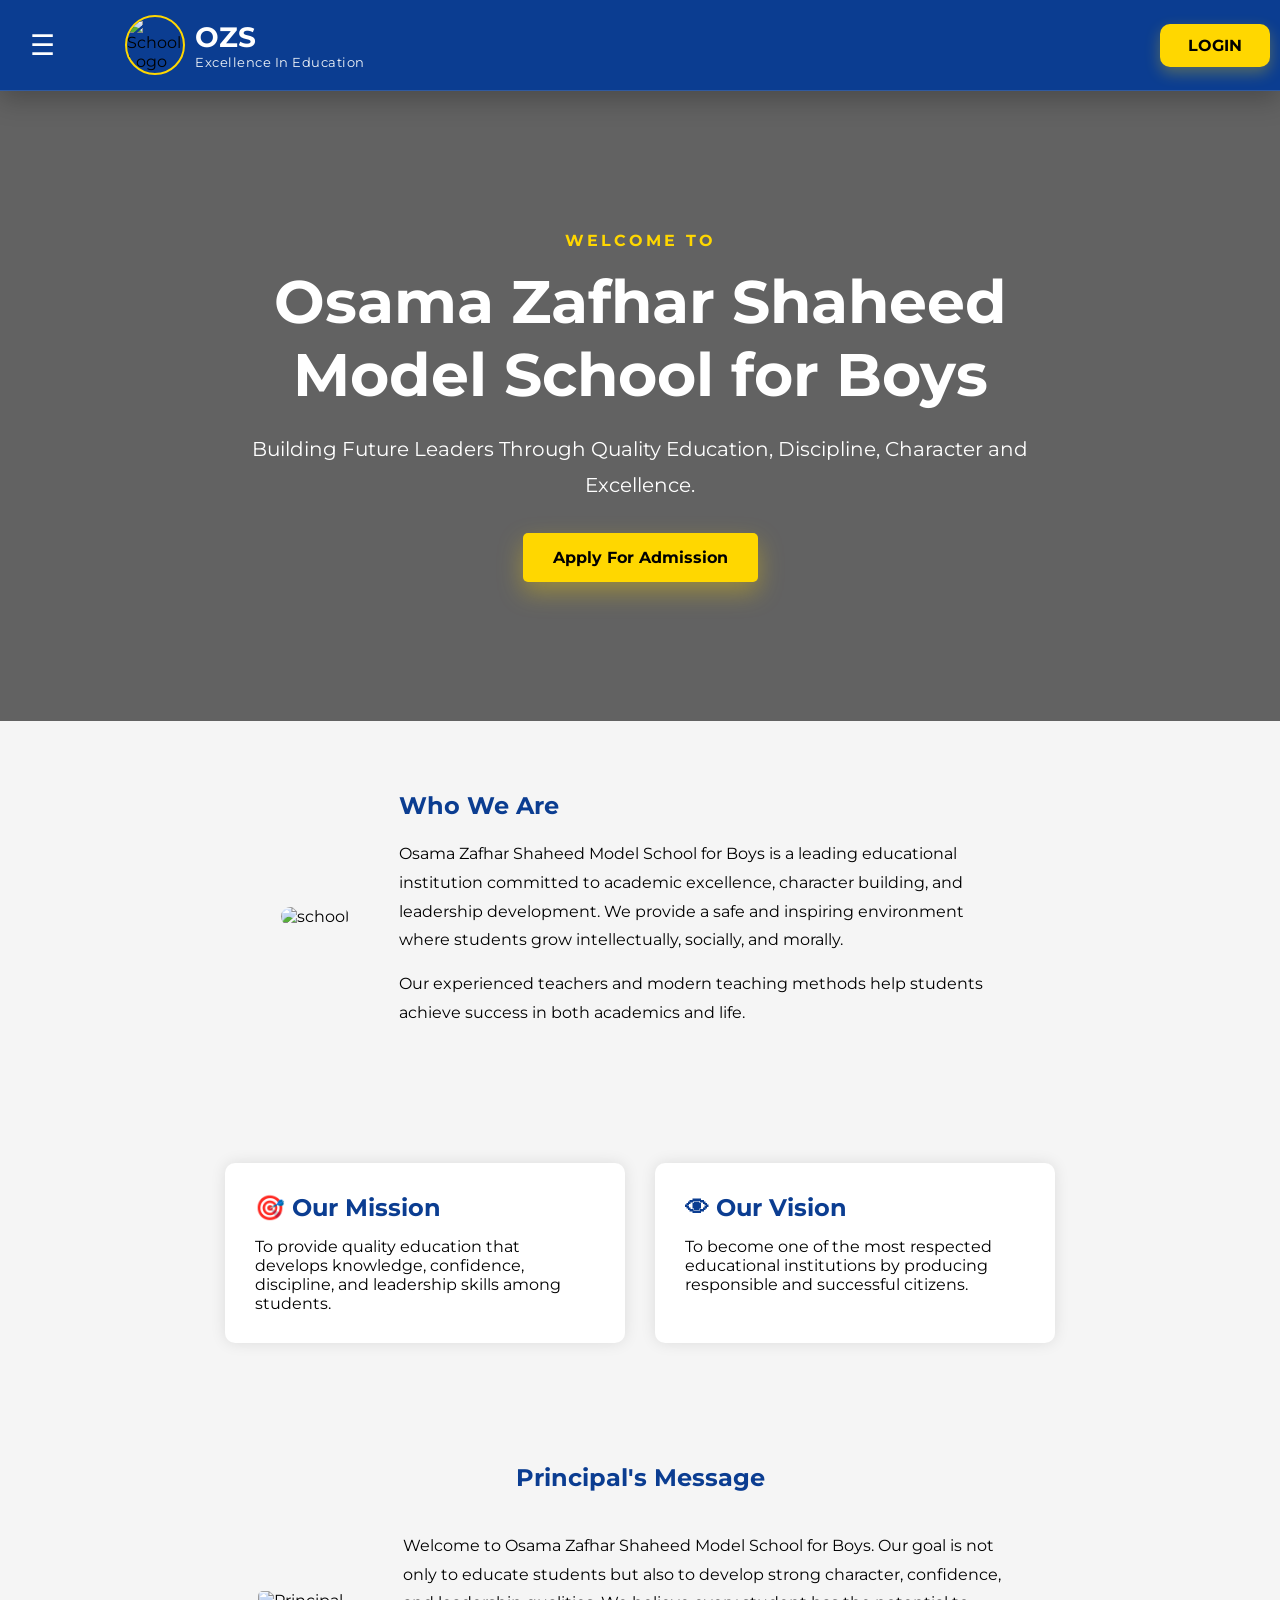
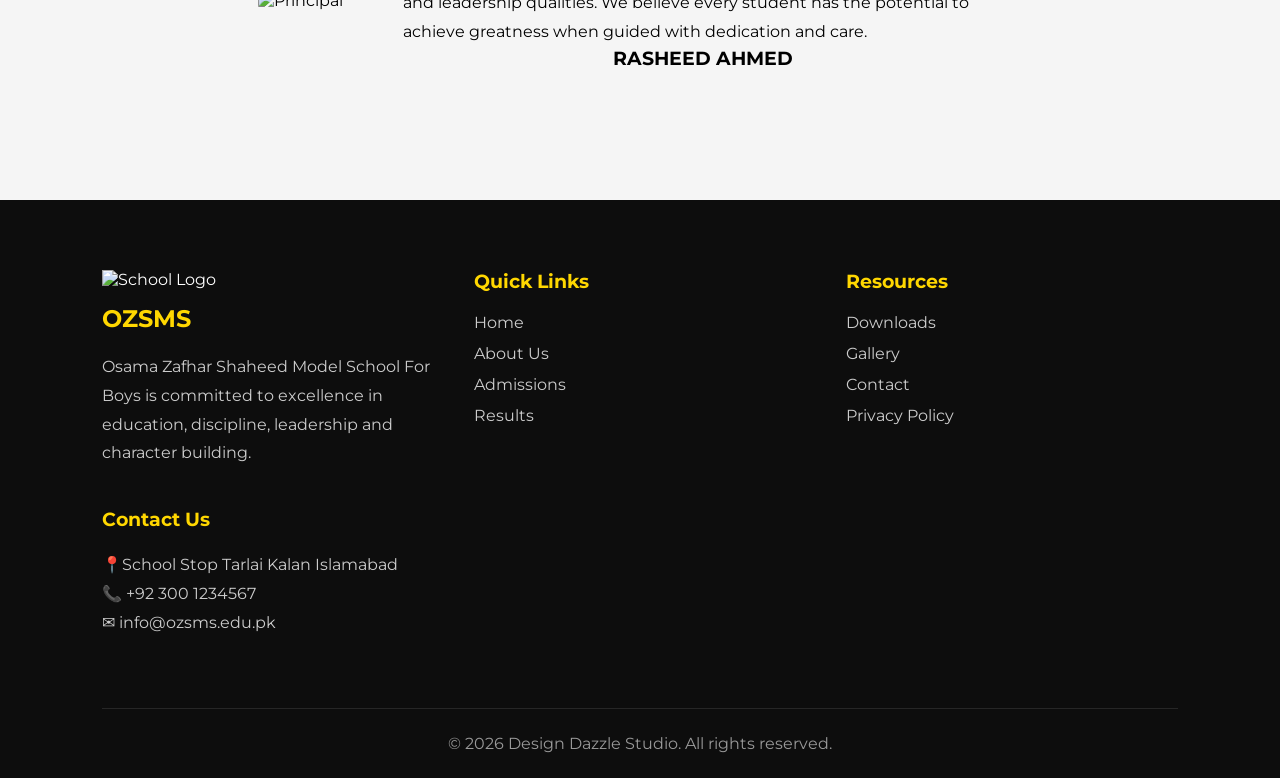
==== about.html @ de541583 "Add files via upload" ====
<!DOCTYPE html>
<html lang="en">

<head>
<meta charset="UTF-8">
<meta name="viewport" content="width=device-width, initial-scale=1.0">

<title>Osama Zafhar Shaheed Model School for Boys</title>
<!-- Website Favicon -->
<link rel="icon" type="image/png" href="images/school-logo.png">
<link rel="stylesheet" href="style.css">
<!-- Google Font -->

<link rel="preconnect" href="https://fonts.googleapis.com">

<link rel="preconnect" href="https://fonts.gstatic.com" crossorigin>

<link href="https://fonts.googleapis.com/css2?family=Montserrat:wght@300;400;500;600;700;800&display=swap" rel="stylesheet">
</head>

<body>

<!-- Navbar -->

<nav class="navbar">

    <!-- Left Side -->

    <div class="nav-left">

        <!-- Hamburger -->

        <div class="menu-btn" onclick="openMenu()">
            ☰
        </div>

        <!-- Logo -->

        <div class="logo-section">
            <img src="images/school-logo.png"alt="School Logo">

            <div>
                <h2>OZS</h2>
                <p>Excellence In Education</p>
            </div>
        </div>

    </div>

    <!-- Login Button -->

    <a href="login.html" class="portal-btn">
        LOGIN
    </a>

</nav>

<!-- Sidebar -->

<div id="sidebar" class="sidebar">

<span class="close-btn" onclick="closeMenu()">

×

</span>

<a href="index.html"> Home</a>

<a href="about.html">About</a>

<a href="admissions.html"> Admissions</a>

<a href="results.html"> Results</a>

<a href="gallery.html"> Gallery</a>

<a href="downloads.html"> Downloads</a>

<a href="contact.html"> Contact</a>

</div>

<!-- Page Banner -->

<section class="about-hero">

<div class="overlay">

<h4>WELCOME TO</h4>

<h1>Osama Zafhar Shaheed Model School for Boys</h1>

<p>
Building Future Leaders Through Quality Education,
Discipline, Character and Excellence.
</p>

<a href="admissions.html" class="hero-btn">
Apply For Admission
</a>

</div>

</section>

<!-- About School -->

<section class="about-section">

<div class="about-image">

<img src="images/school.png" alt="school">

</div>

<div class="about-content">

<h2>Who We Are</h2>

<p>
Osama Zafhar Shaheed Model School for Boys is a leading educational institution committed to academic excellence, character building, and leadership development.

We provide a safe and inspiring environment where students grow intellectually, socially, and morally.
</p>

<p>
Our experienced teachers and modern teaching methods help students achieve success in both academics and life.
</p>

</div>

</section>

<!-- Mission Vision -->

<section class="mission-vision">

<div class="box">

<h2>🎯 Our Mission</h2>

<p>
To provide quality education that develops knowledge, confidence, discipline, and leadership skills among students.
</p>

</div>

<div class="box">

<h2>👁 Our Vision</h2>

<p>
To become one of the most respected educational institutions by producing responsible and successful citizens.
</p>

</div>

</section>

<!-- Principal Message -->

<section class="principal-section">

<h1>Principal's Message</h1>

<div class="principal-box">

<img src="images/principal.png" alt="Principal">

<div>

<p>
Welcome to Osama Zafhar Shaheed Model School for Boys.

Our goal is not only to educate students but also to develop strong character, confidence, and leadership qualities.

We believe every student has the potential to achieve greatness when guided with dedication and care.
</p>

<h3>RASHEED AHMED</h3>

</div>

</div>

</section>
<!-- Top button -->
<button id="topBtn" onclick="topFunction()">
↑
</button>
<footer class="footer">

<div class="footer-container">

<div class="footer-box">

<img src="images/school-logo.png" alt="School Logo" class="footer-logo">

<h2>OZSMS</h2>

<p>
Osama Zafhar Shaheed Model School For Boys is committed to excellence in education, discipline, leadership and character building.
</p>

</div>

<div class="footer-box">

<h3>Quick Links</h3>

<a href="index.html">Home</a>
<a href="about.html">About Us</a>
<a href="admissions.html">Admissions</a>
<a href="results.html">Results</a>

</div>

<div class="footer-box">

<h3>Resources</h3>

<a href="downloads.html">Downloads</a>
<a href="gallery.html">Gallery</a>
<a href="contact.html">Contact</a>
<a href="#">Privacy Policy</a>

</div>

<div class="footer-box">

<h3>Contact Us</h3>

<p>📍School Stop Tarlai Kalan Islamabad</p>

<p>📞 +92 300 1234567</p>

<p>✉ info@ozsms.edu.pk</p>

</div>

</div>

<div class="footer-line"></div>

<div class="footer-bottom">

<p>
© 2026 Design Dazzle Studio. All rights reserved.
</p>

</div>

</footer>

<script src="script.js"></script>

</body>

</html>
---- style.css ----
/* Global Font */

*{
    margin:0;
    padding:0;
    box-sizing:border-box;
*{
    font-family:'Montserrat',sans-serif;
}
}
*{
    margin:0;
    padding:0;
    box-sizing:border-box;
}

body{
    font-family: Arial, sans-serif;
    background:#f5f5f5;
}

/* Navbar */
.navbar{

background:#0B3D91;

display:flex;
justify-content:space-between;
align-items:center;

padding:15px 50px;

position:sticky;
top:0;

z-index:1000;

box-shadow:0 2px 10px rgba(0,0,0,0.15);
}
.logo-section{
display:flex;
align-items:center;
gap:15px;

}

.logo-section img{
width:60px;
height:60px;
border-radius:50%;
}

.navbar ul{
    display:flex;
    list-style:none;
}

.navbar ul li{
    margin-left:20px;
}

.navbar ul li a{
    color:white;
    text-decoration:none;
    font-weight:bold;
    transition:0.3s;
}

.navbar ul li a:hover{
    color:#FFD700;
}

/* ========================= */
/* Premium Hero Section */
/* ========================= */

.hero{

display:flex;

justify-content:space-between;

align-items:center;

padding:100px 8%;

gap:80px;

min-height:92vh;

position:relative;

overflow:hidden;

/* Premium Background */

background:
radial-gradient(circle at 10% 20%, rgba(255,255,255,.12), transparent 28%),

radial-gradient(circle at 90% 10%, rgba(255,215,0,.10), transparent 25%),

radial-gradient(circle at 80% 90%, rgba(0,255,255,.08), transparent 30%),

linear-gradient(
135deg,
#0B3D91 0%,
#1546A0 45%,
#1E63D8 100%
);

}
/* ========================= */
/* Hero Light Effect */
/* ========================= */

.hero::before{

content:"";

position:absolute;

width:600px;

height:600px;

border-radius:50%;

background:rgba(255,255,255,.08);

top:-250px;

right:-180px;

filter:blur(80px);

}

.hero::after{

content:"";

position:absolute;

width:450px;

height:450px;

border-radius:50%;

background:rgba(255,215,0,.10);

bottom:-180px;

left:-150px;

filter:blur(90px);

}
/* ========================= */
/* Hero Left */
/* ========================= */

.hero-left{

flex:1;

position:relative;

z-index:2;

max-width:620px;


}

/* ========================= */
/* Hero Heading */
/* ========================= */


.hero-left h1{

font-size:70px;

font-weight:800;

line-height:1.1;

color:white;

margin-bottom:25px;

max-width:700px;

text-shadow:

0 8px 20px rgba(0,0,0,.25);

}.hero-left p{

font-size:20px;

line-height:1.9;

color:#EEF4FF;

max-width:600px;

margin-bottom:35px;

}
/* ========================= */
/* Hero Buttons */
/* ========================= */

.hero-buttons{

display:flex;

gap:20px;

margin-bottom:50px;

flex-wrap:wrap;

}

.hero-btn{

display:inline-block;

padding:16px 35px;

background:#FFD700;

color:#000;

text-decoration:none;

font-weight:700;

font-size:16px;

border-radius:50px;

transition:.4s;

box-shadow:0 10px 25px rgba(255,215,0,.35);

}

.hero-btn:hover{

transform:translateY(-5px);

box-shadow:0 18px 35px rgba(255,215,0,.45);

}
.hero-btn-outline{

display:inline-block;

padding:16px 35px;

text-decoration:none;

border:2px solid rgba(255,255,255,.4);

color:white;

font-weight:600;

border-radius:50px;

transition:.4s;

backdrop-filter:blur(10px);

}

.hero-btn-outline:hover{

background:white;

color:#1546A0;

}
/* ========================= */
/* Hero Stats */
/* ========================= */

.hero-stats{

display:flex;

justify-content:flex-start;

align-items:center;

gap:20px;

margin-top:20px;

flex-wrap:nowrap;

}
.stat-box{

width:170px;

height:120px;

background:rgba(255,255,255,.12);

backdrop-filter:blur(12px);

border:1px solid rgba(255,255,255,.15);

border-radius:20px;

display:flex;

flex-direction:column;

justify-content:center;

align-items:center;

transition:.4s;

}

.stat-box:hover{

transform:translateY(-8px);

background:rgba(255,255,255,.18);

}
.stat-box h2{

font-size:32px;

color:#FFD700;

margin-bottom:8px;

}

.stat-box p{

color:white;

font-size:15px;

margin:0;

}
.hero-right{

flex:1;

display:flex;

justify-content:center;

position:relative;

z-index:2;

}
.hero-right img{

width:100%;

max-width:520px;

border-radius:25px;

box-shadow:

0 30px 60px rgba(0,0,0,.35);

transition:.5s;

border:5px solid rgba(255,255,255,.15);

}
/* ========================= */
/* Hero Image */
/* ========================= */

.hero-right img{

width:100%;

max-width:600px;

height:420px;

object-fit:cover;

border-radius:25px;

border:6px solid rgba(255,255,255,.15);

box-shadow:

0 25px 60px rgba(0,0,0,.35);

transition:.5s;

animation:floatImage 5s ease-in-out infinite;

}
/* ========================= */
/* Floating Animation */
/* ========================= */

@keyframes floatImage{

0%{

transform:translateY(0px);

}

50%{

transform:translateY(-12px);

}

100%{

transform:translateY(0px);

}

}
/* ========================= */
/* Floating Cards */
/* ========================= */

.floating-card{

position:absolute;

background:rgba(255,255,255,.12);

backdrop-filter:blur(15px);

padding:15px 22px;

border-radius:15px;

color:white;

font-weight:600;

border:1px solid rgba(255,255,255,.15);

box-shadow:0 15px 35px rgba(0,0,0,.20);

animation:floatCard 4s ease-in-out infinite;

}

.card-1{

top:30px;

left:30px;

}

.card-2{

bottom:35px;

right:20px;

}

@keyframes floatCard{

0%{

transform:translateY(0);

}

50%{

transform:translateY(-8px);

}

100%{

transform:translateY(0);

}

}
/* ========================= */
/* Hero Grid Pattern */
/* ========================= */

.hero::before{

content:"";

position:absolute;

inset:0;

background-image:

linear-gradient(rgba(255,255,255,.04) 1px,transparent 1px),

linear-gradient(90deg,rgba(255,255,255,.04) 1px,transparent 1px);

background-size:45px 45px;

pointer-events:none;

}
.hero::after{

content:"";

position:absolute;

width:700px;

height:700px;

border-radius:50%;

background:

radial-gradient(

circle,

rgba(255,255,255,.12),

transparent

);

filter:blur(90px);

top:-250px;

right:-180px;

pointer-events:none;

}
.hero-left,
.hero-right{

position:relative;

z-index:5;

}
/* ========================= */
/* Live Badge */
/* ========================= */

.live-badge{

display:inline-flex;

align-items:center;

gap:10px;

padding:10px 20px;

margin:20px 0;

background:rgba(255,255,255,.12);

border:1px solid rgba(255,255,255,.18);

backdrop-filter:blur(12px);

border-radius:40px;

font-size:15px;

font-weight:600;

color:#fff;

}

.live-dot{

width:10px;

height:10px;

border-radius:50%;

background:#00ff66;

animation:livePulse 1.5s infinite;

}

@keyframes livePulse{

0%{

transform:scale(1);

box-shadow:0 0 0 0 rgba(0,255,100,.6);

}

70%{

box-shadow:0 0 0 12px rgba(0,255,100,0);

}

100%{

transform:scale(1);

}
}
/* ========================= */
/* Scroll Down */
/* ========================= */

.scroll-down{

position:absolute;

bottom:25px;

left:50%;

transform:translateX(-50%);

}

.scroll-down span{

display:block;

width:28px;

height:45px;

border:2px solid white;

border-radius:30px;

position:relative;

}

.scroll-down span::before{

content:"";

position:absolute;

left:50%;

top:8px;

transform:translateX(-50%);

width:6px;

height:6px;

background:white;

border-radius:50%;

animation:scrollMove 2s infinite;

}

@keyframes scrollMove{

0%{

opacity:0;

top:8px;

}

50%{

opacity:1;

}

100%{

opacity:0;

top:24px;

}

}
/* ========================= */
/* Hero Bottom Fade */
/* ========================= */

.hero{
    position: relative;
}

.hero::after{
    content: "";
    position: absolute;
    left: 0;
    bottom: 0;
    width: 100%;
    height: 120px;

    background: linear-gradient(
        to bottom,
        rgba(21,70,160,0),
        #f8fafc
    );

    pointer-events: none;
}
/* ========================= */
/* Principal Image */
/* ========================= */

.principal-image{

    flex:1;

    display:flex;

    justify-content:center;

    align-items:flex-end;

    position:relative;

    min-height:500px;

}

.principal-image img{

    width:100%;

    max-width:420px;

    height:auto;

    object-fit:contain;

    display:block;

    filter:drop-shadow(0 20px 35px rgba(0,0,0,.25));

    transition:.4s ease;

}

.principal-image img:hover{

    transform:translateY(-8px) scale(1.02);

}
/* Services */

.services{
    padding:60px 20px;
    text-align:center;
}

.services h2{
    color:#0B3D91;
    margin-bottom:30px;
}

.card-container{
    display:flex;
    justify-content:center;
    gap:20px;
    flex-wrap:wrap;
}

.card{
    background:white;
    width:250px;
    padding:20px;
    border-radius:10px;
    box-shadow:0px 0px 10px rgba(0,0,0,0.1);
    transition:0.3s;
}

.card:hover{
    transform:translateY(-8px);
}
.stats{

display:flex;
justify-content:center;
gap:30px;

padding:60px 20px;

flex-wrap:wrap;
}

.stat-box{

background:white;

padding:30px;

width:220px;

text-align:center;

border-radius:10px;

box-shadow:0 5px 15px rgba(0,0,0,0.1);
}

.stat-box h2{
color:#0B3D91;
font-size:40px;
}
/*ADMISSION FORM*/
/* Professional Admission Form */

.admission-form{
    max-width:700px;
    margin:auto;
    background:white;
    padding:40px;
    border-radius:10px;
    box-shadow:0 5px 20px rgba(0,0,0,0.1);
}

.admission-form h2{
    text-align:center;
    color:#0B3D91;
    margin-bottom:25px;
}

.admission-form input,
.admission-form select,
.admission-form textarea{
    width:100%;
    padding:12px;
    margin-bottom:15px;
    border:1px solid #ccc;
    border-radius:5px;
}

.admission-form label{
    display:block;
    margin-bottom:5px;
    font-weight:bold;
}

.admission-form button{
    width:100%;
    background:#0B3D91;
    color:white;
    padding:15px;
    border:none;
    border-radius:5px;
    cursor:pointer;
    font-size:16px;
}

.admission-form button:hover{
    background:#072d6b;
}

/* Notices */

.notices{
    padding:60px 20px;
}

.notices h2{
    color:#0B3D91;
    text-align:center;
    margin-bottom:20px;
}

.notice{
    background:white;
    margin:10px auto;
    max-width:800px;
    padding:15px;
    border-left:5px solid #0B3D91;
    box-shadow:0px 0px 5px rgba(0,0,0,0.1);
}
/*topBtn  */
#topBtn{

position:fixed;

bottom:20px;
right:20px;

background:#FFD700;

color:black;

border:none;

padding:15px 20px;

font-size:20px;

border-radius:50%;

cursor:pointer;

display:none;

z-index:999;
}

/* Footer */
/* Premium Black Footer */

.footer{

background:#0d0d0d;

color:white;

margin-top:60px;
}

.footer-container{

display:grid;

grid-template-columns:
repeat(auto-fit,minmax(250px,1fr));

gap:40px;

padding:70px 8%;
}

.footer-box h2,
.footer-box h3{

margin-bottom:20px;

color:#FFD700;
}

.footer-box p{

line-height:1.8;

color:#cccccc;
}

.footer-box a{

display:block;

margin-bottom:12px;

text-decoration:none;

color:#cccccc;

transition:0.3s;
}

.footer-box a:hover{

color:#FFD700;

padding-left:8px;
}

.footer-logo{

width:80px;

margin-bottom:15px;
}

.footer-line{

height:1px;

background:rgba(255,255,255,0.1);

margin:0 8%;
}

.footer-bottom{

text-align:center;

padding:25px;

color:#999;
}
/* About Page */

/* Professional About Hero */

.about-hero{
    height:70vh;

    background:
    linear-gradient(
    rgba(0,0,0,0.6),
    rgba(0,0,0,0.6)
    ),

    url("https://images.unsplash.com/photo-1509062522246-3755977927d7?w=1600");

    background-size:cover;
    background-position:center;

    display:flex;
    justify-content:center;
    align-items:center;

    text-align:center;

    color:white;
}

.overlay{
    max-width:900px;
    padding:20px;
}

.overlay h4{
    color:#FFD700;
    letter-spacing:3px;
    margin-bottom:15px;
}

.overlay h1{
    font-size:60px;
    margin-bottom:20px;
}

.overlay p{
    font-size:20px;
    line-height:1.8;
    margin-bottom:30px;
}

.hero-btn{
    background:#FFD700;
    color:black;
    text-decoration:none;
    padding:15px 30px;
    border-radius:5px;
    font-weight:bold;
    transition:0.3s;
}

.hero-btn:hover{
    background:white;
}

.page-banner h1{
    font-size:45px;
    margin-bottom:10px;
}

.about-section{
    display:flex;
    justify-content:center;
    align-items:center;
    gap:50px;
    padding:70px;
    flex-wrap:wrap;
}

.about-image img{
    width:500px;
    max-width:100%;
    border-radius:10px;
}

.about-content{
    max-width:600px;
}

.about-content h2{
    color:#0B3D91;
    margin-bottom:20px;
}

.about-content p{
    line-height:1.8;
    margin-bottom:15px;
}

.mission-vision{
    display:flex;
    justify-content:center;
    gap:30px;
    padding:50px;
    flex-wrap:wrap;
}

.box{
    background:white;
    width:400px;
    padding:30px;
    border-radius:10px;
    box-shadow:0 0 15px rgba(0,0,0,0.1);
}

.box h2{
    color:#0B3D91;
    margin-bottom:15px;
}

.principal-section{
    padding:70px;
    text-align:center;
}

.principal-section h1{
    color:#0B3D91;
    margin-bottom:40px;
}

.principal-box{
    display:flex;
    align-items:center;
    justify-content:center;
    gap:40px;
    flex-wrap:wrap;
}

.principal-box img{
    border-radius:5px;
max-width:250px;
transform:translateX(-20px);
}

.principal-box p{
    max-width:600px;
    text-align:left;
    line-height:1.8;
}
/* Results Page */

.result-hero{
    background:
    linear-gradient(
    rgba(0,0,0,0.6),
    rgba(0,0,0,0.6)
    ),
    url("https://images.unsplash.com/photo-1522202176988-66273c2fd55f?w=1600");

    background-size:cover;
    background-position:center;

    height:50vh;

    display:flex;
    flex-direction:column;

    justify-content:center;
    align-items:center;

    color:white;
    text-align:center;
}

.result-hero h1{
    font-size:60px;
    margin-bottom:10px;
}

.result-hero p{
    font-size:20px;
}

.result-section{
    padding:80px 20px;
    background:#f5f5f5;
}

.result-box{
    max-width:600px;
    margin:auto;

    background:white;

    padding:40px;

    border-radius:10px;

    box-shadow:0 5px 20px rgba(0,0,0,0.1);

    text-align:center;
}

.result-box h2{
    color:#0B3D91;
    margin-bottom:15px;
}

.result-box input{
    width:100%;
    padding:15px;
    margin-top:20px;
    margin-bottom:20px;
}

.result-box button{
    width:100%;
    padding:15px;
    background:#0B3D91;
    color:white;
    border:none;
    cursor:pointer;
}

.instructions{
    padding:70px 10%;
}

.instructions h2{
    color:#0B3D91;
    margin-bottom:20px;
}

.instructions ul li{
    margin-bottom:15px;
}

.result-notice{
    background:#0B3D91;
    color:white;
    text-align:center;
    padding:60px 20px;
}

.result-notice h2{
    margin-bottom:15px;
}
/* Gallery Page */

.gallery-hero{
    background:
    linear-gradient(
    rgba(0,0,0,0.6),
    rgba(0,0,0,0.6)
    ),
    url("https://images.unsplash.com/photo-1497633762265-9d179a990aa6?w=1600");

    background-size:cover;
    background-position:center;

    height:50vh;

    display:flex;
    flex-direction:column;
    justify-content:center;
    align-items:center;

    color:white;
    text-align:center;
}

.gallery-hero h1{
    font-size:60px;
}

.gallery-hero p{
    font-size:20px;
}

.gallery-section{
    padding:80px 8%;
}

.gallery-section h2{
    text-align:center;
    color:#0B3D91;
    margin-bottom:40px;
}

.gallery-grid{
    display:grid;
    grid-template-columns:repeat(auto-fit,minmax(300px,1fr));
    gap:25px;
}

.gallery-item{
    overflow:hidden;
    border-radius:10px;
}

.gallery-item img{
    width:100%;
    height:250px;
    object-fit:cover;
    transition:0.5s;
}

.gallery-item:hover img{
    transform:scale(1.1);
}

.gallery-categories{
    display:flex;
    justify-content:center;
    gap:30px;
    flex-wrap:wrap;
    padding:50px;
}

.category-card{
    background:white;
    width:300px;
    text-align:center;
    padding:30px;
    border-radius:10px;
    box-shadow:0 5px 15px rgba(0,0,0,0.1);
    transition:0.3s;
}

.category-card:hover{
    transform:translateY(-10px);
}

.category-card h3{
    color:#0B3D91;
    margin-bottom:10px;
}
/* Contact Page */

.contact-hero{
    background:
    linear-gradient(rgba(0,0,0,0.6),rgba(0,0,0,0.6)),
    url("https://images.unsplash.com/photo-1521791136064-7986c2920216?w=1600");

    background-size:cover;
    background-position:center;

    height:50vh;

    display:flex;
    flex-direction:column;
    justify-content:center;
    align-items:center;

    color:white;
    text-align:center;
}

.contact-hero h1{
    font-size:60px;
}

.contact-section{
    display:flex;
    justify-content:center;
    gap:50px;
    flex-wrap:wrap;

    padding:80px 8%;
}

.contact-form{
    background:white;
    padding:40px;
    border-radius:10px;
    box-shadow:0 5px 15px rgba(0,0,0,0.1);
    width:400px;
}

.contact-form h2{
    color:#0B3D91;
    margin-bottom:20px;
}

.contact-form input,
.contact-form textarea{
    width:100%;
    padding:12px;
    margin-bottom:15px;
    border:1px solid #ccc;
    border-radius:5px;
}

.contact-form button{
    width:100%;
    padding:12px;
    background:#0B3D91;
    color:white;
    border:none;
    cursor:pointer;
}

.contact-form button:hover{
    background:#072d6b;
}

.contact-info{
    width:400px;
}

.contact-info h2{
    color:#0B3D91;
    margin-bottom:15px;
}

/* ========================= */
/* Google Map */
/* ========================= */

.map-container{

width:100%;

height:500px;

border-radius:20px;

overflow:hidden;

box-shadow:0 15px 40px rgba(0,0,0,.2);

margin-top:40px;

}

.map-container iframe{

width:100%;

height:100%;

border:none;

}

.map h2{
    color:#0B3D91;
    margin-bottom:20px;
}
/* Principal Section */

.principal{

display:flex;
justify-content:center;
align-items:center;

gap:60px;

padding:80px 8%;

background:white;

flex-wrap:wrap;
}

.principal-image{
flex:1;
text-align:center;
}

.principal-image img{

width:100%;
max-width:350px;

border-radius:15px;

box-shadow:0 10px 20px rgba(0,0,0,0.15);
}

.principal-content{
flex:1;
min-width:300px;
}

.principal-content h4{

color:#FFD700;

margin-bottom:10px;
}

.principal-content h2{

color:#0B3D91;

font-size:40px;

margin-bottom:20px;
}

.principal-content p{

line-height:1.8;

margin-bottom:15px;

color:#555;
}
/* news-ticker */
.news-ticker{

background:#FFD700;

padding:15px;

font-weight:bold;

font-size:18px;
}
/* Result Card */

.result-card{

display:none;

max-width:600px;

margin:40px auto;

background:white;

padding:30px;

border-radius:10px;

box-shadow:0 5px 15px rgba(0,0,0,0.1);

border-top:5px solid #0B3D91;
}

.result-card h2{

color:#0B3D91;

margin-bottom:20px;

text-align:center;
}

.result-card p{

margin:12px 0;

font-size:18px;
}
.result-stats{

display:flex;

justify-content:center;

gap:30px;

padding:50px;

flex-wrap:wrap;
}

.result-stat{

background:white;

padding:25px;

width:250px;

text-align:center;

border-radius:10px;

box-shadow:0 5px 15px rgba(0,0,0,0.1);
}

.result-stat h3{

font-size:40px;

color:#0B3D91;
}
.student-profile{

text-align:center;

margin-bottom:20px;
}

.student-profile img{

width:120px;
height:120px;

border-radius:50%;

border:4px solid #0B3D91;

object-fit:cover;

margin-bottom:10px;
}

.student-profile h3{

color:#0B3D91;
}
.print-btn{

margin-top:20px;

background:#0B3D91;

color:white;

border:none;

padding:12px 25px;

cursor:pointer;

border-radius:5px;
}
.position-holders{

padding:80px 8%;

text-align:center;
}

.position-holders h2{

color:#0B3D91;

margin-bottom:40px;
}

.holders{

display:flex;

justify-content:center;

gap:25px;

flex-wrap:wrap;
}

.holder-card{

background:white;

width:280px;

padding:30px;

border-radius:10px;

box-shadow:0 5px 15px rgba(0,0,0,0.1);
}
.verification{

background:#FFD700;
margin: 16px;
padding:15px;

text-align:center;

font-weight:bold;
}
/* Downloads Page */

.downloads-hero{

background:#0B3D91;
color:white;

text-align:center;

padding:80px 20px;
}

.downloads-hero h1{
font-size:50px;
margin-bottom:10px;
}

.downloads-section{

padding:80px 8%;

display:grid;

grid-template-columns:
repeat(auto-fit,minmax(280px,1fr));

gap:25px;
}

.download-card{

background:white;

padding:30px;

border-radius:10px;

box-shadow:0 5px 15px rgba(0,0,0,0.1);

text-align:center;

transition:0.3s;
}

.download-card:hover{

transform:translateY(-10px);
}

.download-card h3{

color:#0B3D91;

margin-bottom:15px;
}

.download-card a{

display:inline-block;

margin-top:15px;

background:#0B3D91;

color:white;

padding:10px 20px;

text-decoration:none;

border-radius:5px;
}
.download-stats{

display:flex;

justify-content:center;

gap:40px;

padding:50px;

text-align:center;

flex-wrap:wrap;
}

.download-stats h2{

color:#0B3D91;

font-size:40px;
}
/* Past Papers Section */

.download-category{

padding:40px 8%;
}

.download-category h2{

color:#0B3D91;

margin-bottom:25px;

font-size:32px;
}
/* Login Page */

.login-section{

min-height:100vh;

display:flex;

justify-content:center;

align-items:center;

background:
linear-gradient(
135deg,
#0a0a0a,
#1a1a1a
);
}

.login-box{

background:white;

width:400px;

padding:40px;

border-radius:15px;

text-align:center;

box-shadow:
0 10px 30px rgba(0,0,0,0.3);
}

.login-logo{

width:90px;

margin-bottom:15px;
}

.login-box h2{

color:#0B3D91;

margin-bottom:10px;
}

.login-box p{

color:#666;

margin-bottom:25px;
}

.login-box input{

width:100%;

padding:14px;

margin-bottom:15px;

border:1px solid #ddd;

border-radius:5px;
}

.login-box button{

width:100%;

padding:14px;

background:#0B3D91;

color:white;

border:none;

border-radius:5px;

cursor:pointer;

font-size:16px;
}

.login-box button:hover{

background:#072d6b;
}

.login-links{

margin-top:20px;

display:flex;

justify-content:space-between;
}

.login-links a{

text-decoration:none;

color:#0B3D91;

font-size:14px;
}/* Login Page */

.login-section{

min-height:100vh;

display:flex;

justify-content:center;

align-items:center;

background:
linear-gradient(
135deg,
#0a0a0a,
#1a1a1a
);
}

.login-box{

background:white;

width:400px;

padding:40px;

border-radius:15px;

text-align:center;

box-shadow:
0 10px 30px rgba(0,0,0,0.3);
}

.login-logo{

width:90px;

margin-bottom:15px;
}

.login-box h2{

color:#0B3D91;

margin-bottom:10px;
}

.login-box p{

color:#666;

margin-bottom:25px;
}

.login-box input{

width:100%;

padding:14px;

margin-bottom:15px;

border:1px solid #ddd;

border-radius:5px;
}

/* Premium Login Button */

.login-box button{

width:100%;

padding:16px;

border:none;

border-radius:50px;

cursor:pointer;

font-size:17px;

font-weight:600;

letter-spacing:1px;

background:linear-gradient(
135deg,
#0B3D91,
#1e5fd8
);

color:white;

transition:0.4s;

box-shadow:
0 10px 25px rgba(11,61,145,0.3);

position:relative;

overflow:hidden;
}

.login-box button:hover{

transform:translateY(-3px);

box-shadow:
0 15px 35px rgba(11,61,145,0.5);
}

.login-box button:active{

transform:scale(0.98);
}

.login-box button:hover{

background:#072d6b;
}

.login-links{

margin-top:20px;

display:flex;

justify-content:space-between;
}

.login-links a{

text-decoration:none;

color:#0B3D91;

font-size:14px;
}
/* Hamburger Button */

.menu-btn{

font-size:35px;

cursor:pointer;

color:white;

margin-left:20px;

}

/* Sidebar */

.sidebar{

height:100%;

width:0;

position:fixed;

top:0;

left:0;

background:#111;

overflow-x:hidden;

transition:0.4s;

padding-top:80px;

z-index:9999;
}

.sidebar a{

display:block;

padding:15px 25px;

color:white;

text-decoration:none;

font-size:20px;

transition:0.3s;
}

.sidebar a:hover{

background:rgba(255,215,0,0.15);

color:#FFD700;

padding-left:35px;
}

.close-btn{

position:absolute;

top:20px;

right:25px;

font-size:40px;

color:white;

cursor:pointer;
}
.navbar{

display:flex;

justify-content:space-between;

align-items:center;

padding:15px 8%;

background:#0B3D91;
}
.sidebar{

height:100%;

width:0;

position:fixed;

top:0;

left:0;

background:#111;

overflow-x:hidden;

transition:0.4s;

padding-top:80px;

z-index:9999;
}
/* Sidebar Links */

.sidebar a{

display:block;

padding:16px 25px;

text-decoration:none;

font-size:17px;

font-weight:500;

letter-spacing:0.5px;

color:#e5e5e5;

transition:0.3s;
}
/* Sidebar Header */

.sidebar-header h2{

font-size:26px;

font-weight:700;

letter-spacing:1px;

color:#FFD700;
}

.sidebar-header p{

font-size:13px;

font-weight:300;

letter-spacing:1px;

text-transform:uppercase;

color:#999;
}
.close-btn{

font-size:35px;

font-weight:300;

color:white;

transition:0.3s;
}

.close-btn:hover{

color:#FFD700;

transform:rotate(90deg);
}

.portal-btn{
    background:#FFD700;
    color:#000;
    padding:12px 28px;
    border-radius:10px;
    font-weight:700;
    text-decoration:none;
    box-shadow:0 6px 15px rgba(255,215,0,0.3);
    transition:0.3s;
}

.portal-btn:hover{
    transform:translateY(-2px);
}

/* Hamburger */

.menu-btn{

font-size:32px;

color:white;

cursor:pointer;

transition:0.3s;
}

.menu-btn:hover{

color:#FFD700;
}
/* Navbar */

.navbar{
 background:#0B3D91;
box-shadow:
0 8px 25px rgba(0,0,0,0.25);

border-bottom:
1px solid rgba(255,255,255,0.15);

backdrop-filter:blur(10px);

position:sticky;

top:0;

z-index:1000;
padding:15px 10px;
}

/* Left Side */

.nav-left{
    display:flex;
    align-items:center;
    gap:70px;
}

/* Hamburger */

.menu-btn{
    font-size:28px;
    cursor:pointer;
    color:white;
    margin-right:0;
}

/* Logo */

.logo-section{
    display:flex;
    align-items:center;
    gap:10px;
}

.logo-section img{
    width:60px;
    height:60px;
    border-radius:50%;
    border:2px solid #FFD700;
}
.logo-section h2{
    color:white;
    font-weight:700;
    font-size:28px;
}

.logo-section p{
    color:#f1f5f9;
    font-size:13px;
    letter-spacing:0.5px;
}
/* ========================= */
/* Responsive Hero */
/* ========================= */

@media(max-width:992px){

.hero{

flex-direction:column;

text-align:center;

padding:80px 30px;

gap:50px;

}

.hero-left{

max-width:100%;

}

.hero-left h1{

font-size:48px;

}

.hero-left p{

font-size:18px;

margin:auto;

}

.hero-buttons{

justify-content:center;

}

.hero-stats{

justify-content:center;

flex-wrap:wrap;

}

.hero-features{

justify-content:center;

}

.hero-right{

padding-left:0;

}

.hero-right img{

max-width:500px;

height:auto;

}

.floating-card{

display:none;

}

}

@media(max-width:768px){

.hero{

padding:60px 20px;

}

.hero-left h1{

font-size:38px;

line-height:1.2;

}

.hero-left p{

font-size:16px;

}

.hero-buttons{

flex-direction:column;

align-items:center;

}

.hero-btn,

.hero-btn-outline{

width:240px;

text-align:center;

}

.hero-stats{

gap:15px;

}

.stat-box{

width:140px;

height:110px;

}

.hero-right img{

width:100%;

}

.scroll-down{

display:none;

}

}

@media(max-width:480px){

.hero-left h1{

font-size:30px;

}

.hero-left p{

font-size:15px;

}

.hero-tag{

font-size:13px;

}

.live-badge{

font-size:13px;

padding:8px 15px;

}

.stat-box{

width:120px;

height:100px;

}

.stat-box h2{

font-size:24px;

}

}
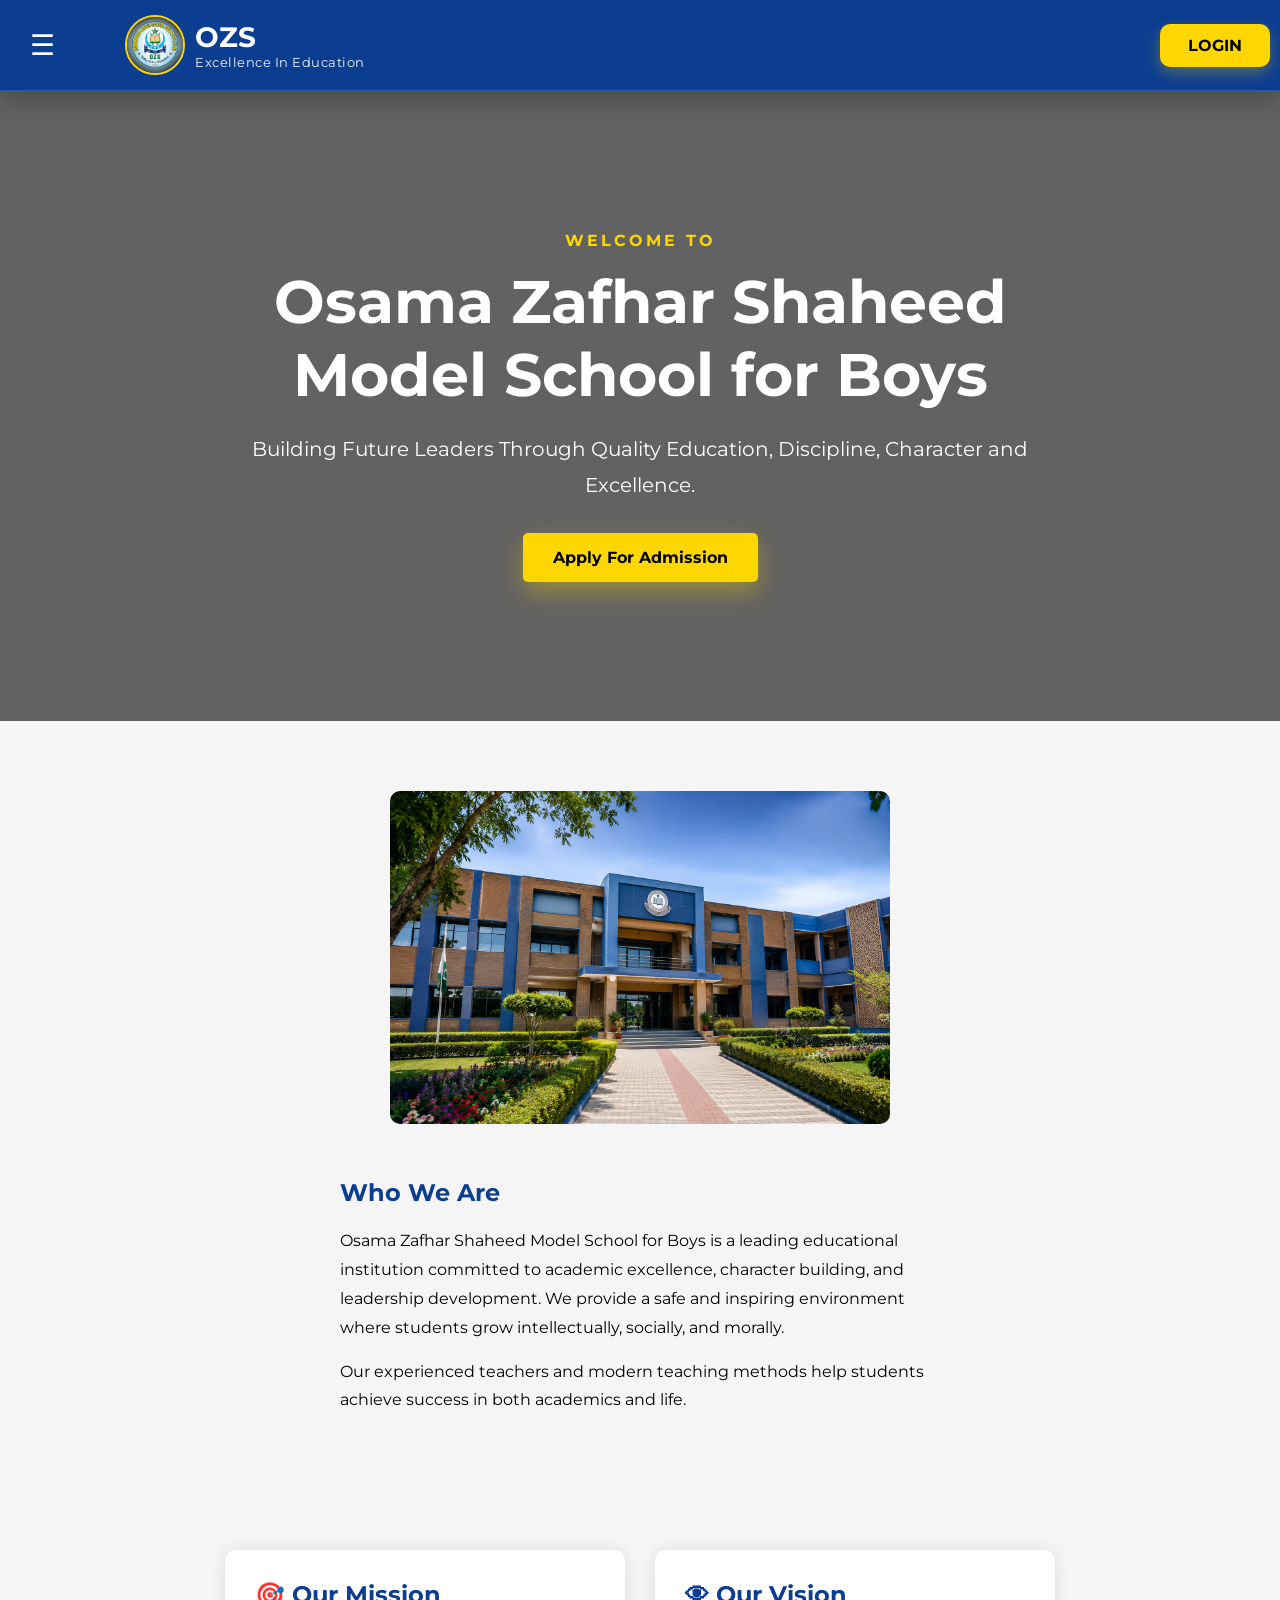
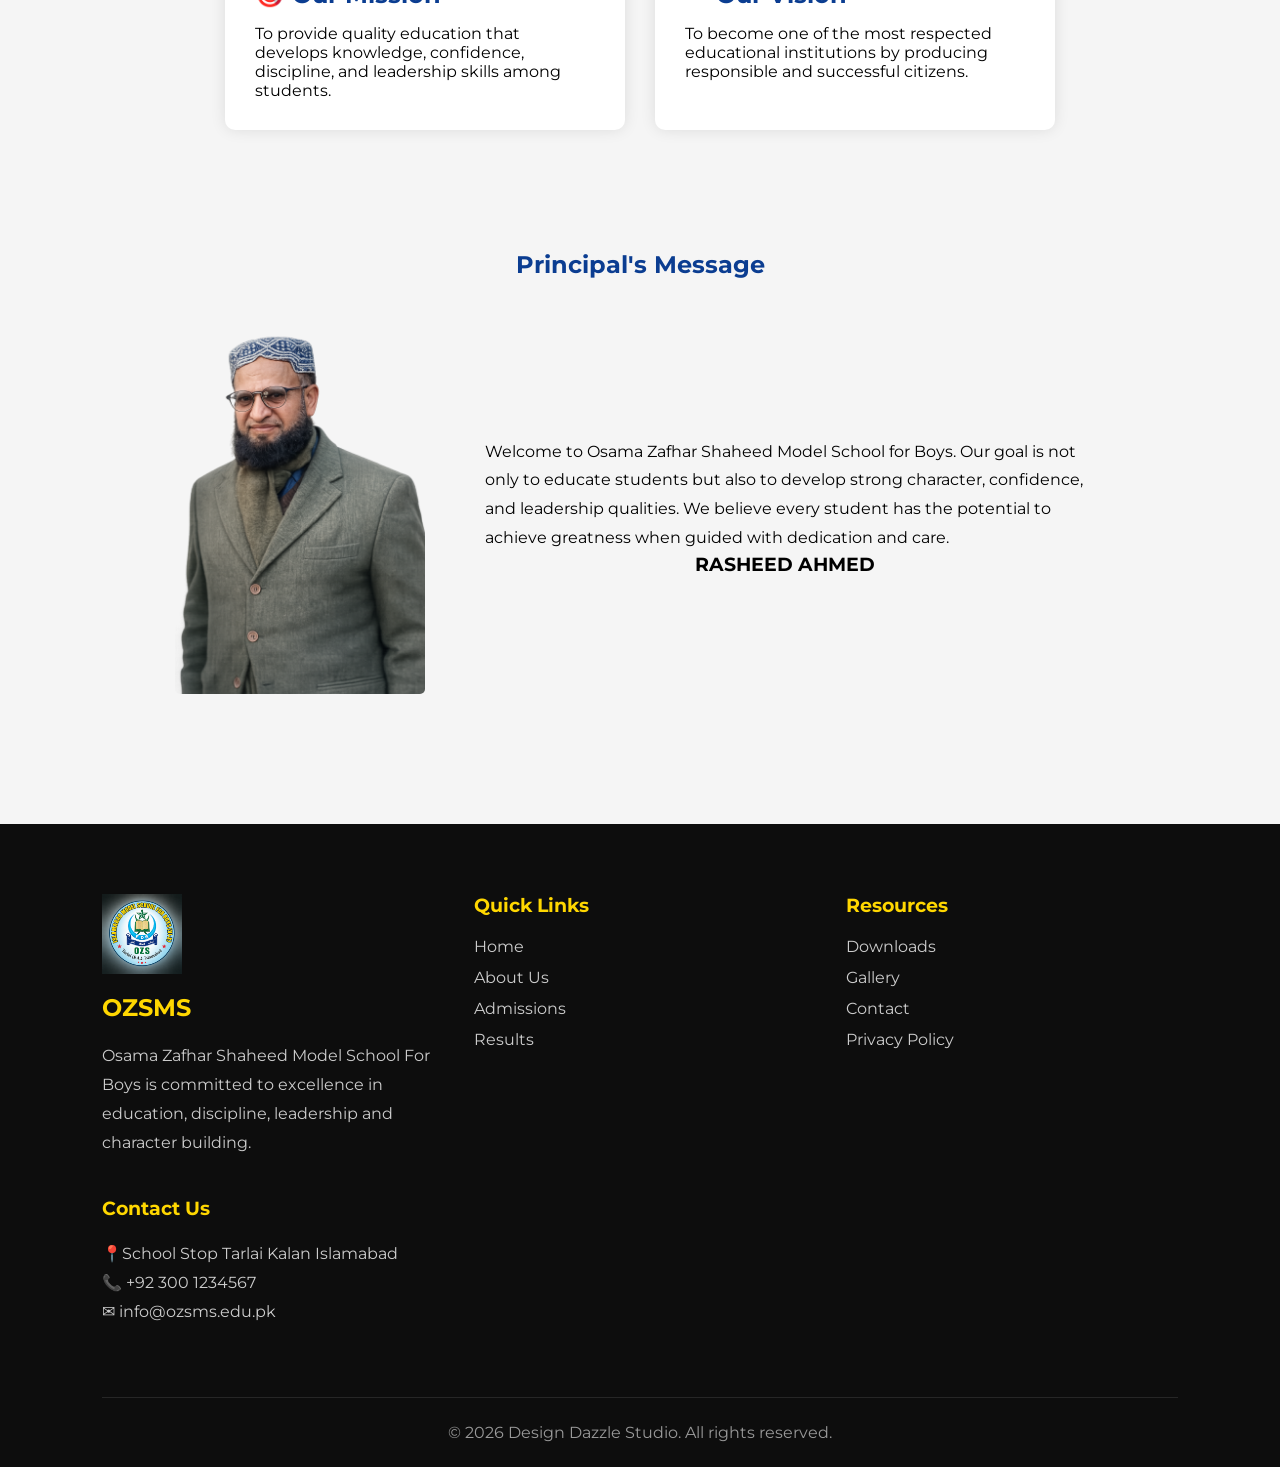
==== commit 52a4ded0: "Add files via upload" ====
--- a/about.html
+++ b/about.html
@@ -7,7 +7,7 @@
 
 <title>Osama Zafhar Shaheed Model School for Boys</title>
 <!-- Website Favicon -->
-<link rel="icon" type="image/png" href="images/school-logo.png">
+<link rel="icon" type="image/png" href="school-logo.png">
 <link rel="stylesheet" href="style.css">
 <!-- Google Font -->
 
@@ -37,7 +37,7 @@
         <!-- Logo -->
 
         <div class="logo-section">
-            <img src="images/school-logo.png"alt="School Logo">
+            <img src="school-logo.png"alt="school logo">
 
             <div>
                 <h2>OZS</h2>
@@ -110,7 +110,7 @@
 
 <div class="about-image">
 
-<img src="images/school.png" alt="school">
+<img src="school.png" alt="school">
 
 </div>
 
@@ -166,7 +166,7 @@
 
 <div class="principal-box">
 
-<img src="images/principal.png" alt="Principal">
+<img src="principal.png" alt="Principal">
 
 <div>
 
@@ -195,7 +195,7 @@
 
 <div class="footer-box">
 
-<img src="images/school-logo.png" alt="School Logo" class="footer-logo">
+<img src="school-logo.png" alt="school logo" class="footer-logo">
 
 <h2>OZSMS</h2>
 
